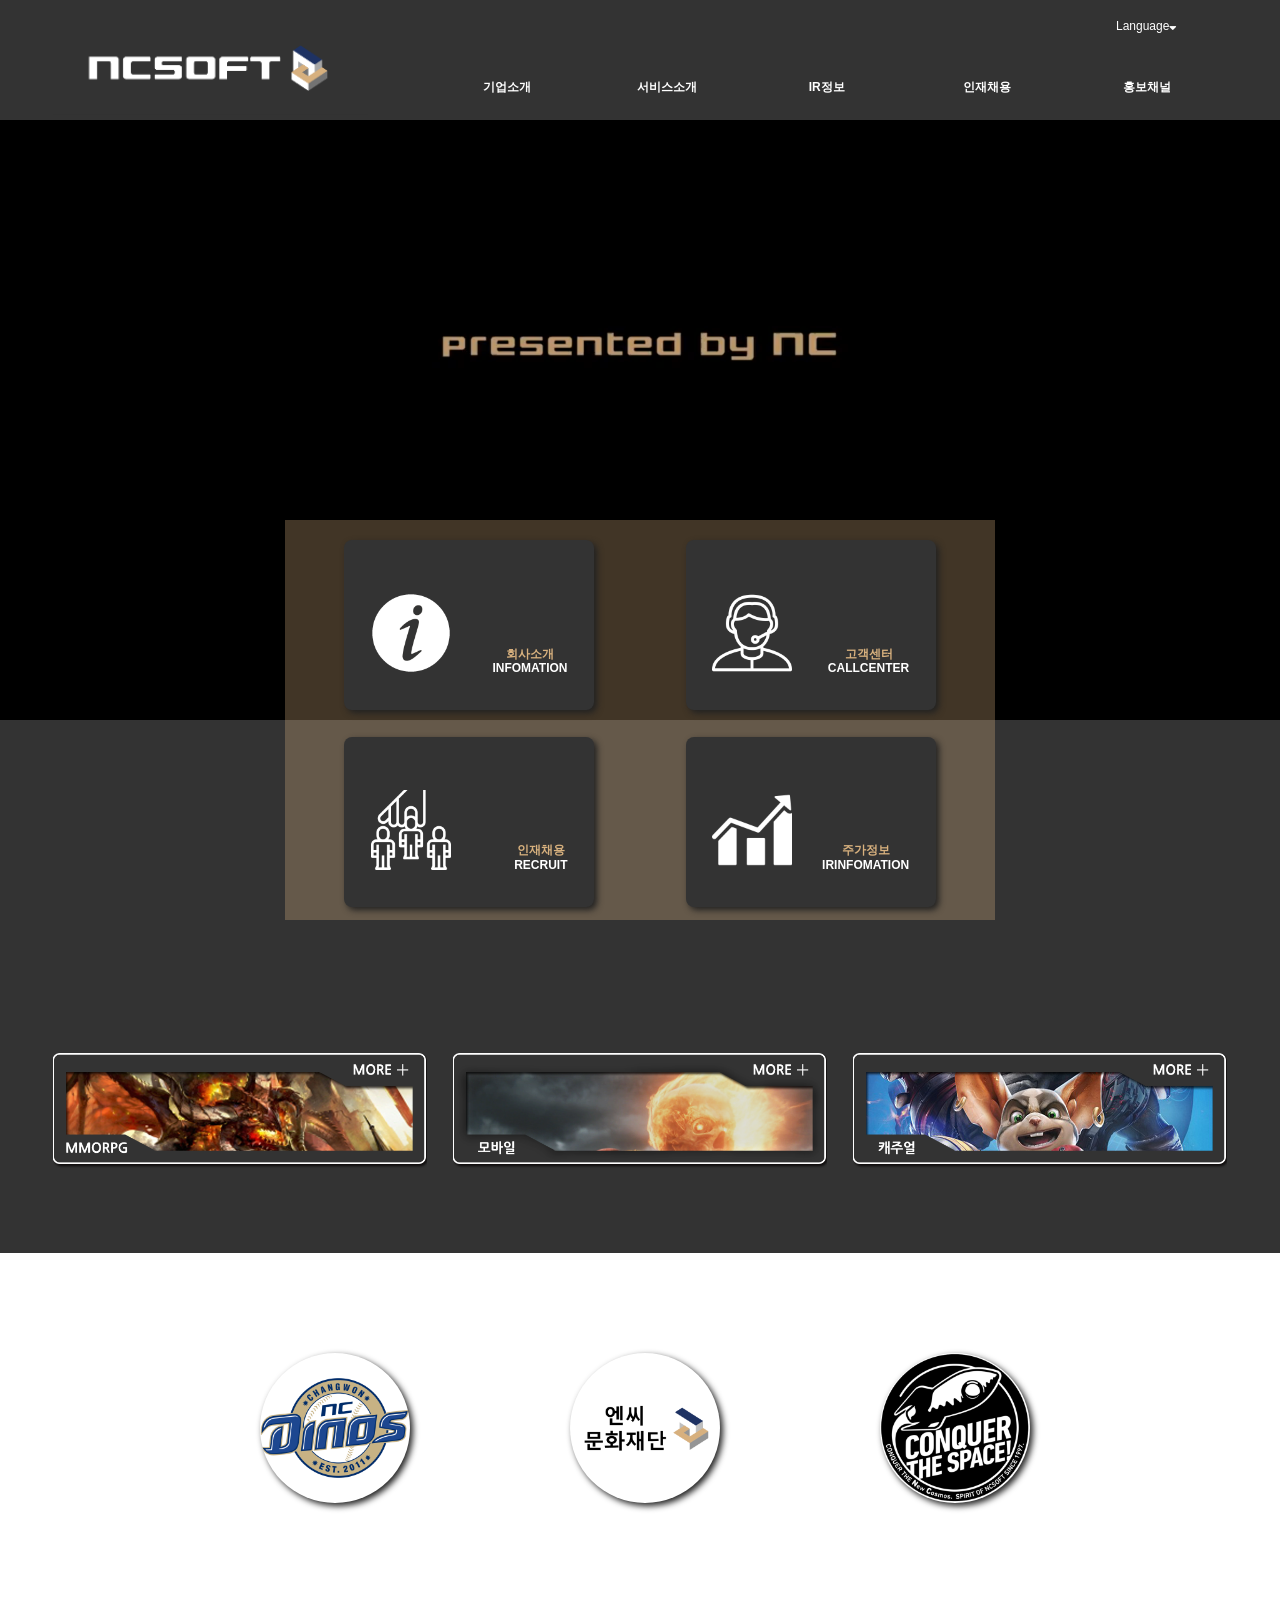
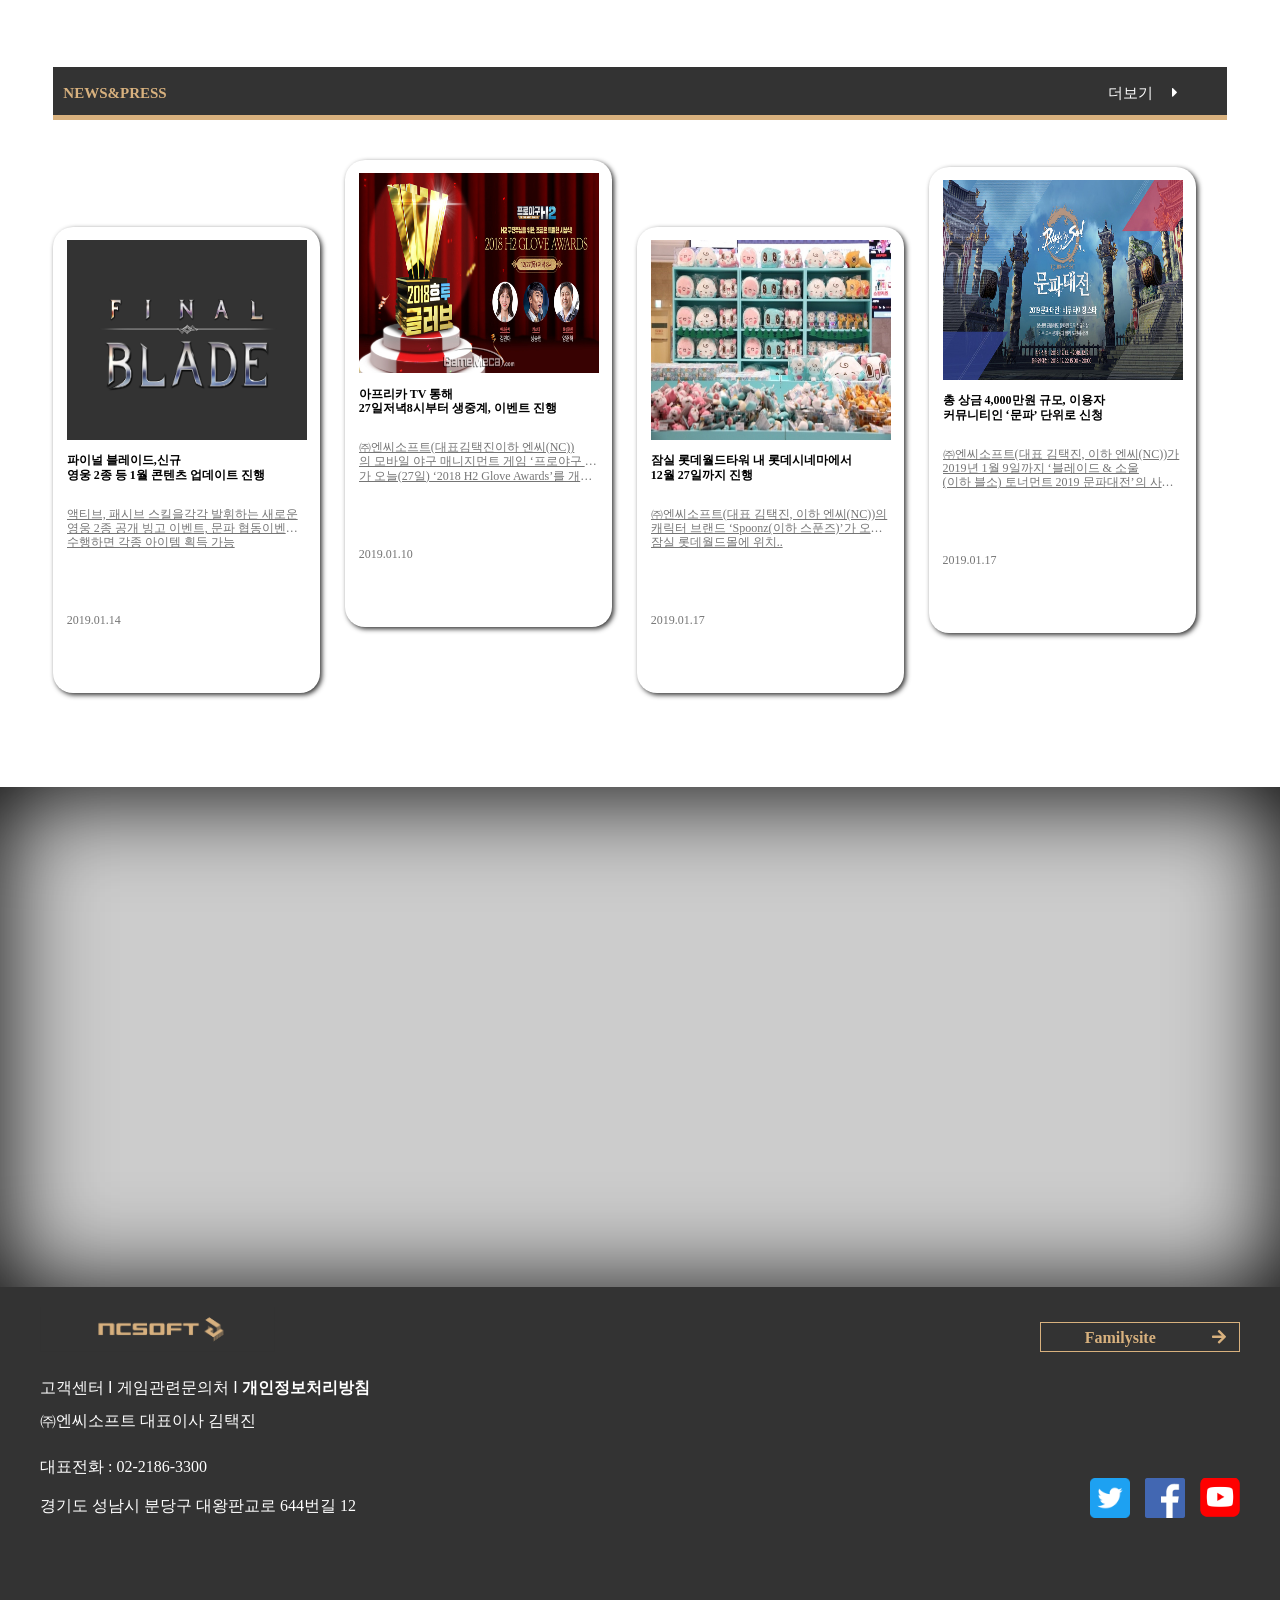
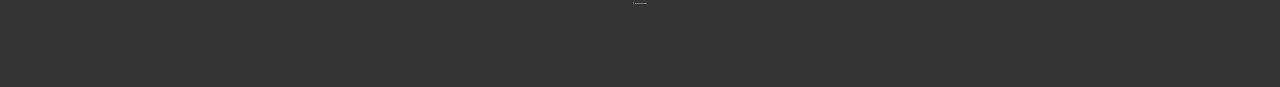
==== html/nc_main.html @ 4d439cd3 "2" ====
<!DOCTYPE html> 
<!-- nc_main.html -->  
<html lang="ko-KR">   
<head>
  <meta charset="UTF-8">
  <meta http-equiv="X-UA-Compatible" content="IE=edge" />
  <meta name="viewport" content="width=device-width,user-scalable=yes,initial-scale=1.0,maximum-cale3.0,minmum-scale=0.5">

<!-- normal -->
<link rel="stylesheet" href="../font/stylesheet.css" />
<link rel="stylesheet" href="../css/base/reset.css" />
<link rel="stylesheet" href="../css/base/common.css" />
<link rel="stylesheet" href="../css/src/nc_main.css" />
<link rel="stylesheet" href="https://use.fontawesome.com/releases/v5.6.3/css/all.css" integrity="sha384-UHRtZLI+pbxtHCWp1t77Bi1L4ZtiqrqD80Kn4Z8NTSRyMA2Fd33n5dQ8lWUE00s/" crossorigin="anonymous" />
 <!-- normal end-->
 
 <!-- link:touch (apple)-->
  <link rel="apple-touch-icon" href="../nc.png">
  <!-- link:favicon -->
  <link rel="shortcut icon" type="image/x-icon" href="../nc.png">

  <!--[if lte ie 9]>
      <srcipt src="../ie/html5shiv/dist/html5shiv.js"><srcipt>     
      <srcipt src="../ie/css3pie/PIE_IE9.js"><srcipt>
      <srcipt src="../ie/ie9.min.js"></srcipt>
      <srcipt src="../ie/respond/dest/respond.min.js"></srcipt>
      <link rel="stylesheet" href="../css/src/file name_forIE.css" />
    <![endif]-->  

    
    <title>NCsoft</title>
</head>
<body>
  <!-- layout -->

  <div id="wrap">

<!-- header============================================ -->
  <header id="headBox">
    <h1><a href="nc_main.html"><span class="nc_logo">ncsoft</span></a></h1>

    <nav class ="gnbBox">
      <h2 class="hidden">gnb영역</h2>
      <div class="language"><a href="#">language<i class="fas fa-sort-down"></i></a></div>
<!-- 수술중============================================= -->

    
        <button type="button" class="gnb_btn">
          <h3 class="hidden">navigation button</h3>
          <span class="bar_01"></span>
          <span class="bar_02"></span>
          <span class="bar_03"></span>
        </button>
      <!--======mobible gnb button====-->

<!-- 수술실============================================ -->
       
      <ul>
         <li class="main_gnb"><a href="nc_sub_info.html">기업소개</a>
            <ul class="sub sub_gnb_01">
              <li><a href="#">기업개요</a></li>
              <li><a href="#">기업문화</a></li>
              <li><a href="#">기업연혁</a></li>
              <li><a href="#">CEO메시지</a></li>
              <li><a href="#">RnD센터</a></li>
              <li><a href="#">견학신청</a></li>
              <li><a href="#">글로벌네트워크</a></li>
              <li><a href="#">CI소개</a></li>
              <li><a href="#">정보보호현황</a></li>
            </ul>
         </li>
         <li class="main_gnb"><a href="#">서비스소개</a>
            <ul class="sub sub_gnb_02">
              <li><a href="#">전체서비스</a></li>
              <li><a href="#">MMORPG</a></li>
              <li><a href="#">모바일</a></li>
              <li><a href="#">캐주얼</a></li>
            </ul>
         </li>
         <li class="main_gnb"><a href="#">ir정보</a>
            <ul class="sub sub_gnb_03">
              <li><a href="#">기업지배구조</a></li>
              <li><a href="#">공시정보</a></li>
              <li><a href="#">주가정보</a></li>
              <li><a href="#">IR자료실</a></li>
              <li><a href="#">재무정보</a></li>
              <li><a href="#">주주총회</a></li>
              <li><a href="#">공고</a></li>
            </ul>
         </li>
         <li class="main_gnb"><a href="#">인재채용</a>
            <ul class="sub sub_gnb_04">
              <li><a href="#">입사지원</a></li>
              <li><a href="#">인사제도</a></li>
              <li><a href="#">채용문의</a></li> 
              <li><a href="#">채용알림서비스</a></li>
            </ul>
         </li>
         <li class="main_gnb"><a href="nc_sub_news.html">홍보채널</a>
            <ul class="sub sub_gnb_05">
              <li><a href="#">보도자료</a></li>
              <li><a href="#">언론보도</a></li>
              <li><a href="#">미디어행사</a></li>
              
            </ul>
         </li> 
      </ul>
      
    </nav>
  </header> 
<!-- media================================================================ -->
  <div id="media">
    <h2 class="hidden">미디어 영역</h2>
    <video loop="loop" class="video_area" poster="../media/thumbnail.png" preload="" autoplay="autoplay">
      <source src="../media/Sequence_01.mp4" type="video/mp4" />
    </video>
         <span class="hidden">죄송합니다.IE 8 이하는 비디오가 나오지 않습니다. IE 버전을 업데이트 하시길 바랍니다.</span> 
    <div class="media_btn_box">
      <button type="button" class="media_next"><span class="hidden">다음 내용보기</span></button>
      <button type="button" class="media_prev"><span class="hidden">이전 내용보기</span></button>
    </div>
    <div class="media_indicator">
      <ul class="indi_wrap">
        <li class="indi_img_01"><span class="hidden">이미지_01</span></li>
        <li class="indi_img_02"><span class="hidden">이미지_02</span></li>
        <li class="indi_img_03"><span class="hidden">이미지_03</span></li><!--======인디케이터 들어갈 자리=========-->
      </ul>
    </div>
  </div>

  <!-- nav========================================================= -->
<div id="navBox">
    <h2 class="hidden">보조 네비게이션 navigation block</h2>
 <div id="nav_wrap">
  <div class="nav_control nav_Box_01">
    <h3 class="hidden">보조 nav 01</h3>
    <div class="link link_info"><a href="../html/nc_sub_info.html">
      <div class="link_text link_text_01">
        <p>회사소개</p>
        <p>infomation</p>
      </div>
      <div class="link_img link_img_info"><!-- img --></div>
    </a></div>
      
    <div class="link link_recruit"><a href="#">
      <div class="link_text link_text_02">
        <p>인재채용</p>
        <p>recruit</p>
      </div>
      <div class="link_img link_img_recruit"><!-- img --></div>
    </a></div>
  </div>
<!-- ================================================ -->
  <div class="nav_control nav_Box_02">
    <h3 class="hidden">보조 nav 02</h3>
    <div class="link link_cs"><a href="nc_sub_cs.html">
      <div class="link_text link_text_03">
        <p>고객센터</p>
        <p>callcenter</p>
      </div>
      <div class="link_img link_img_cs"><!-- img --></div>
    </a></div>
    <div class="link link_ir"><a href="#">
      <div class="link_text link_text_04">
        <p>주가정보</p>
        <p>irinfomation</p>
      </div>
      <div class="link_img link_img_ir"><!-- img --></div>
    </a></div>
  </div>
  </div>
  </div>

  <!-- section===================================== -->
  <section id="serviceBox">
    <h2 class="hidden">서비스소개</h2>
    <div class="service_wrap">
      <ul>
        <li class="service service_mmorpg"><a href="#"></a></li>
        <li class="service service_mob"><a href="#"></a></li>
        <li class="service service_casual"><a href="#"></a></li>
      </ul>
    </div>

    
  </section>
<!-- ================================================================= -->
  <section id="sectionBox">
    <h2 class="hidden">광고영역</h2>

    <div class="section_banner_wrap">       
    <div class="section_btn_box">
      <button type="button" class="section_btn section_next"></button>
      <button type="button" class="section_btn section_prev"></button>
    </div>
    <ul class="banner_action">
      <li class ="section_banner section_banner_01"><a href="http://www.ncdinos.com/main/index"><span class="hidden">nc다이노스야구단</span></a></li>
      <li class ="section_banner section_banner_02"><a href="https://www.ncfoundation.or.kr/"><span class="hidden">nc문화재단</span></a></li>
      <li class ="section_banner section_banner_03"><a href="http://blog.ncsoft.com/"><span class="hidden">nc블로그</span></a></li>
      <!-- ==============원형 배너 -->
    </ul>
 
  </div>
  </section>
  <!-- article====================================== -->
  <article id="articleBox">
    <h2 class="hidden">news영역</h2>
    <div class="news_cap">
    <div class="articleBox_title">news<span class="no_read" aria-hidden="true">&amp;</span>press</div>
    <div class="more_link"><a href="#"><p>더보기 <i class="fas fa-caret-right"></i></p></a></div>
    </div>
<!-- card================================================== -->
<div class="card_wrap">
    <div class="card news_card_01">
      <div class="news_img news_img_01">
        <a href="#"><img src="../img/main/blade.png" alt="이미지" /></a></div><!-- 이미지삽입 -->
      <div class="news_text">
        <a href="#"><p>파이널 블레이드,신규<br />영웅 2종 등 1월 콘텐츠 업데이트 진행</p><!-- news title -->
        <p>액티브, 패시브 스킬을각각 발휘하는 새로운<br />영웅 2종 공개
       빙고 이벤트, 문파 협동이벤트 등을<br />수행하면 각종 아이템 획득 가능</p><!-- news content -->
        <p class="date_color">2019.01.14</p></a><!-- date -->
      </div>
    </div>
    
    <div class="card news_card_02">
      <div class="news_img news_img_02">
        <a href="#"><img src="../img/main/bass.jpg" alt="이미지" /></a></div><!-- 이미지삽입 -->
      <div class="news_text">
        <a href="#"><p>아프리카 TV 통해 <br />27일저녁8시부터 생중계, 이벤트 진행</p><!-- news title -->
        <p>㈜엔씨소프트(대표김택진이하 엔씨(NC))<br />의 모바일 야구 매니지먼트 게임 
 ‘프로야구 H2’<br />가 오늘(27일) ‘2018 H2 Glove Awards’를 개최한다.</p><!-- news content -->
        <p>2019.01.10</p></a><!-- date -->
      </div>
    </div>

    <div class="card news_card_03">
      <div class="news_img news_img_03">
        <a href="#"><img src="../img/main/spoonz.jpg" alt="이미지" /></a></div><!-- 이미지삽입 -->
      <div class="news_text">
        <a href="#"><p>잠실 롯데월드타워 내 롯데시네마에서<br />12월 27일까지 진행</p><!-- news title -->
        <p>㈜엔씨소프트(대표 김택진, 이하 엔씨(NC))의<br /> 캐릭터 브랜드 
‘Spoonz(이하 스푼즈)’가 오늘(21일)부터 27일까지<br /> 잠실 롯데월드몰에 위치..</p><!-- news content -->
        <p>2019.01.17</p></a><!-- date -->
      </div>
    </div>
    
    <div class="card news_card_04">
      <div class="news_img news_img_04">
        <a href="#"><img src="../img/main/moon.jpg" alt="이미지" /></a></div><!-- 이미지삽입 -->
      <div class="news_text">
        <a href="#"><p>총 상금 4,000만원 규모, 이용자 <br />커뮤니티인 ‘문파’ 단위로 신청</p><!-- news title --><p>㈜엔씨소프트(대표 김택진, 이하 엔씨(NC))가<br /> 2019년 1월 9일까지 ‘블레이드 & 소울<br />(이하 블소) 토너먼트 2019 문파대전’의 사슬군도 종목..</p><!-- news content -->
        <p>2019.01.17</p></a><!-- date -->
      </div>
    </div>
  </div>  
    

 </article>
<!-- etcarea=============================== -->

<article id="article_02">
  <h2 class="hidden">디자인 이미지</h2>
<div class="bg_fixed"></div>
</article>


<!-- btn======================================== -->
    <div id="bring_btn">
      <a href="#wrap">
        <i class="fas fa-angle-up"></i>
        <p>TOP</p>
      </a>
    </div>
  <!-- footer================================== -->
  <footer id="footBox">
   <h2 class="hidden">footer영역</h2>
    <div id="footerWrap">
      <div class="family_site">familysite<div class="family_btn"><i class="fas fa-arrow-right"></i></div></div>
      <div class="footer_logo"><a href="nc_main.html"></a><span class="hidden">logo</span></div> 
        
      <div class="footer_info">
          <p><a href="#">고객센터</a>
          <a href="#">게임관련문의처</a>
          <strong><a href="#">개인정보처리방침</a></strong></p>
          <p>㈜엔씨소프트 대표이사 김택진<p>
          <p>대표전화 : 02-2186-3300<p>
          <address>경기도 성남시 분당구 대왕판교로 644번길 12</address> 
       </div>

      <div class="sns_link">
        <ul>
          <li><a href="#"><span class="hidden">twitter</span></a></li>
          <li><a href="#"><span class="hidden">facebook</span></a></li>
          <li><a href="#"><span class="hidden">youtube</span></a></li>
        </ul>
      </div>

    <div class="copy_box">© TAECO Corp.</div>
    </div>
   </footer>

  </div>  
  <!-- wrap end -->

 
  <!-- script(jQuery) -->
  <script src="../js/base/jquery-3.3.1.min.js"></script>
  <script src="../js/base/jquery-ui.min.js"></script>
  <script src="../js/src/nc_main.js"></script>
  <script src="../js/src/nc_main/nc_mobile.js"></script>
</body>
</html>
---- font/stylesheet.css ----
@font-face {
    font-family: 'NanumGothic';
    src: url('hinted-NanumGothic.eot');
    src: url('hinted-NanumGothic.eot?#iefix') format('embedded-opentype'),
        url('hinted-NanumGothic.woff2') format('woff2'),
        url('hinted-NanumGothic.woff') format('woff'),
        url('hinted-NanumGothic.ttf') format('truetype'),
        url('hinted-NanumGothic.svg#NanumGothic') format('svg');
    font-weight: normal;
    font-style: normal;
}

@font-face {
    font-family: 'NanumGothic';
    src: url('hinted-NanumGothicBold.eot');
    src: url('hinted-NanumGothicBold.eot?#iefix') format('embedded-opentype'),
        url('hinted-NanumGothicBold.woff2') format('woff2'),
        url('hinted-NanumGothicBold.woff') format('woff'),
        url('hinted-NanumGothicBold.ttf') format('truetype'),
        url('hinted-NanumGothicBold.svg#NanumGothicBold') format('svg');
    font-weight: bold;
    font-style: normal;
}

@font-face {
    font-family: 'NanumGothic';/* ExtraBold*/
    src: url('hinted-NanumGothicExtraBold.eot');
    src: url('hinted-NanumGothicExtraBold.eot?#iefix') format('embedded-opentype'),
         url('hinted-NanumGothicExtraBold.woff2') format('woff2'),
         url('hinted-NanumGothicExtraBold.woff') format('woff'),
         url('hinted-NanumGothicExtraBold.ttf') format('truetype'),
         url('hinted-NanumGothicExtraBold.svg#NanumGothicExtraBold') format('svg');
    font-weight: 800;
    font-style: normal;
}
---- css/base/common.css ----
/* common.css */
@charset "UTF-8";

.hidden_wrap a,.hidden_wrap button{display: block; width: 100%; height: 100%;}

.hidden, 
.hidden_wrap a>span,
.hidden_wrap button>span{display: block; width: 0; height: 0; overflow: hidden;position:relative; z-index: -100;}

.clearfix:after,
.clearfix::after{content:" "; display: block;width:0; height:0; clear: both;}

.container {margin: auto; padding:0 0.625rem; box-sizing: border-box;
            width: auto; max-width: 60rem ; height: auto;}
.container_wrap{margin: auto;padding:0 0.625rem;box-sizing: border-box;
              width: auto; max-width: auto; height: auto;}            
#wrap{margin:0 auto;}
---- css/src/nc_main.css ----
@charset "UTF-8";
/* nc_main.css */

@import url("./layout/nc_main_common.css");
@import url("./layout/nc_main_mobile.css");
@import url("./layout/nc_main_tablet.css");
@import url("./layout/nc_main_labtop.css");
@import url("./layout/nc_main_pcfull.css");
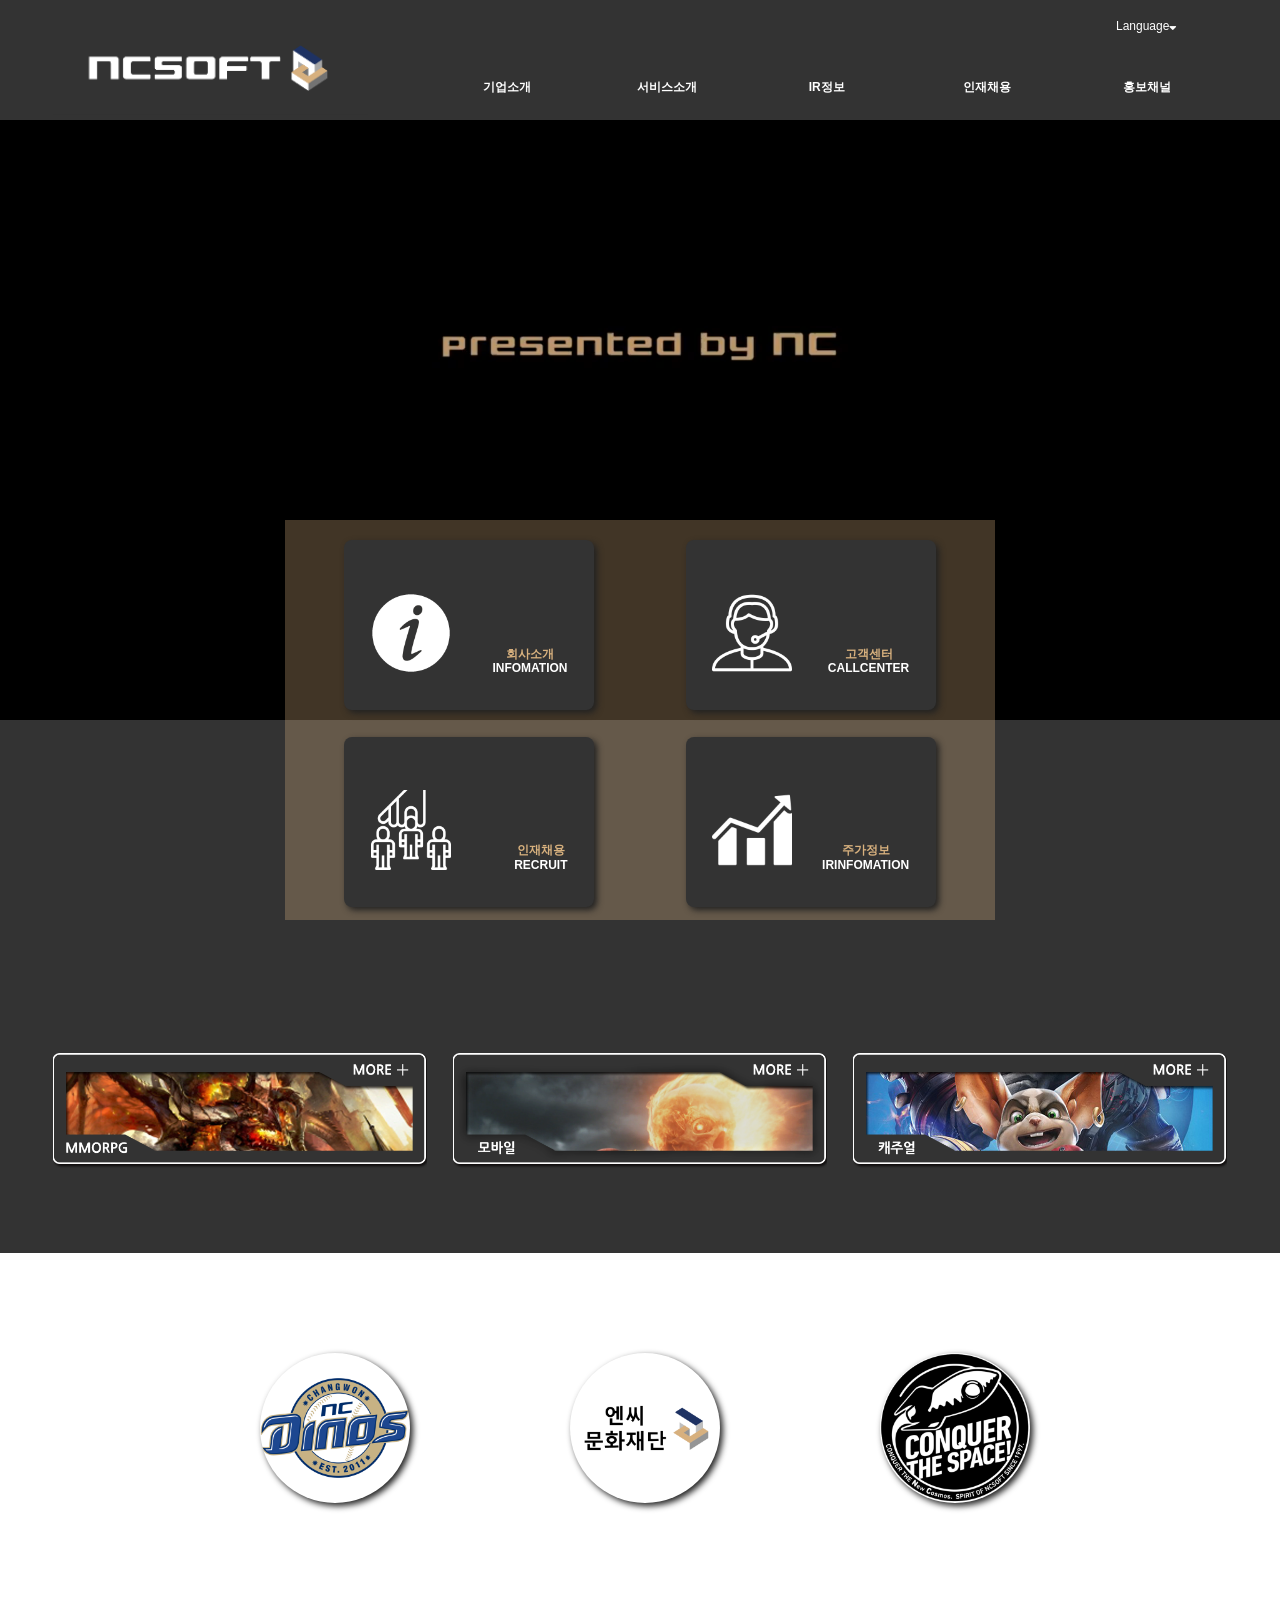
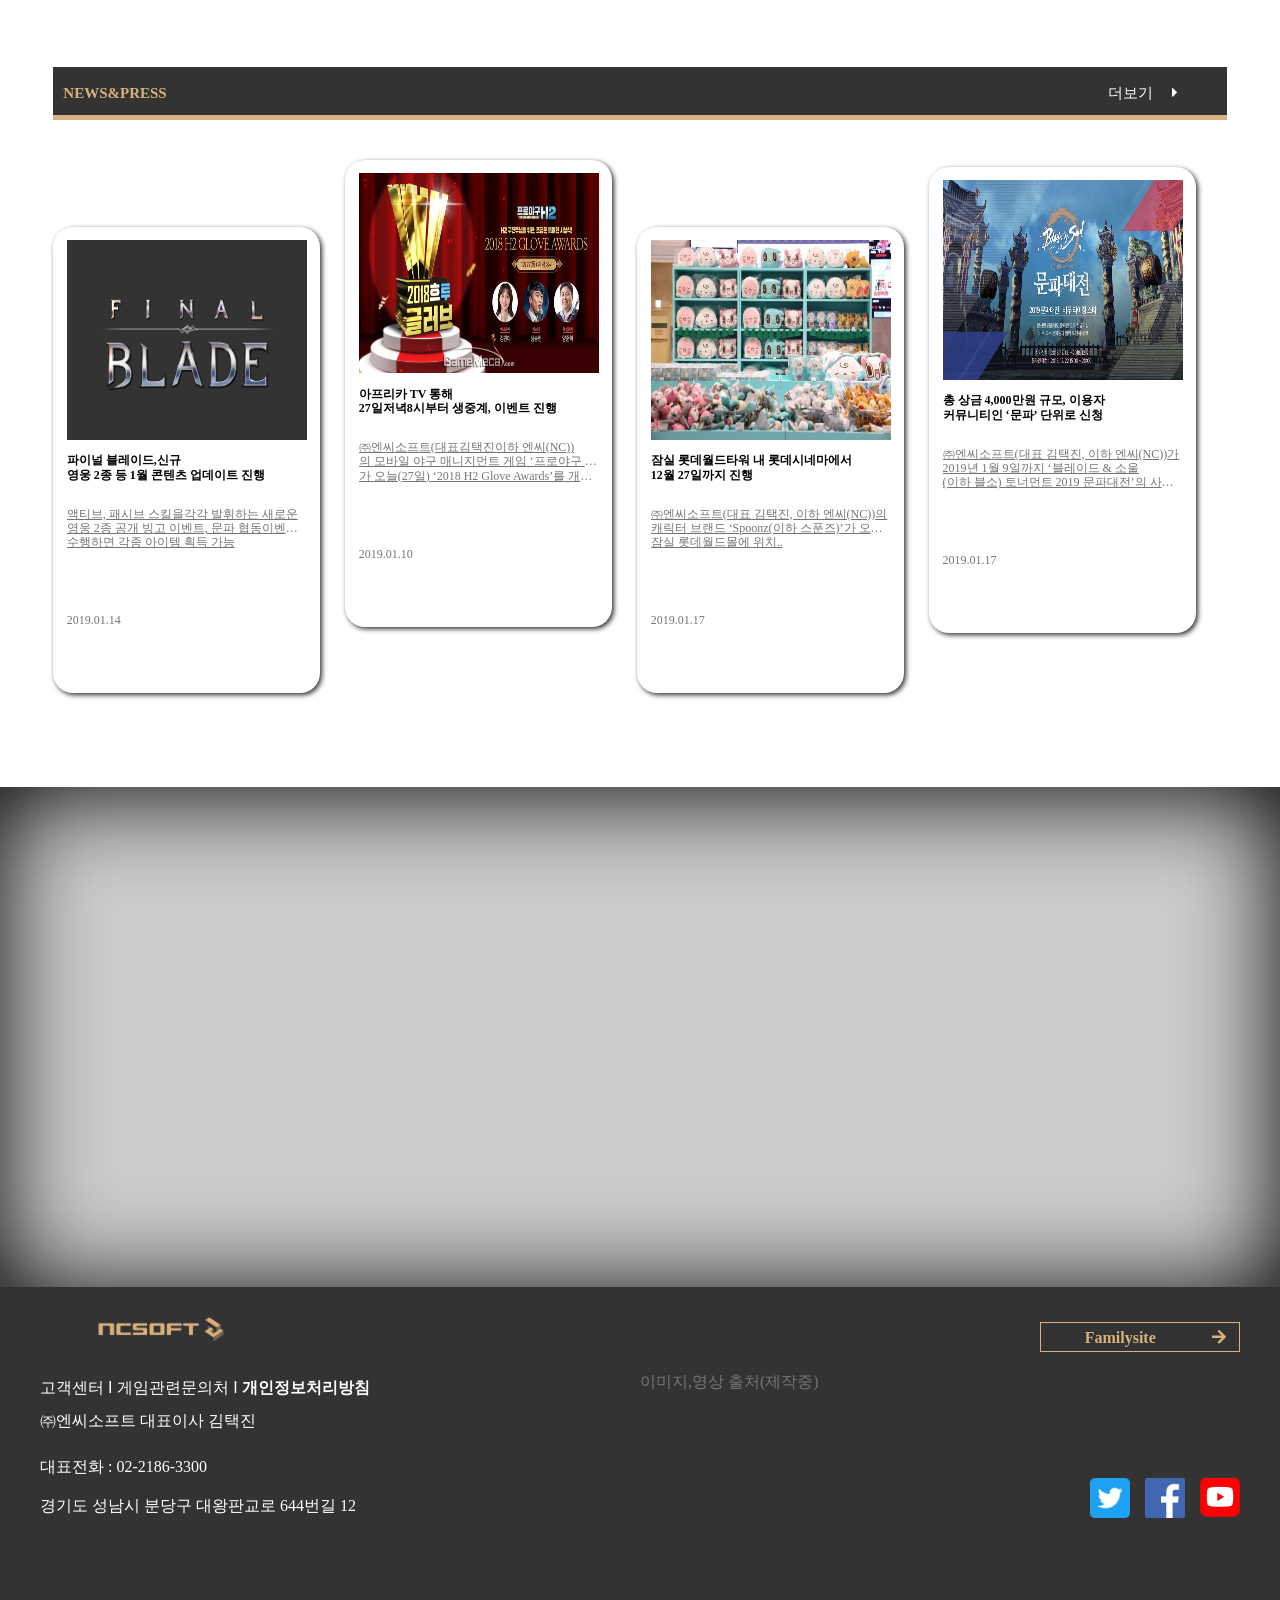
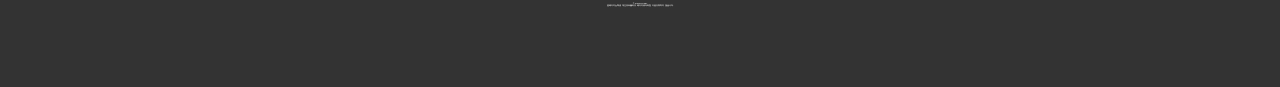
==== commit 354c729b: "4" ====
--- a/html/nc_main.html
+++ b/html/nc_main.html
@@ -295,7 +295,9 @@
         </ul>
       </div>
 
-    <div class="copy_box">© TAECO Corp.</div>
+  
+   <div class="copy_box">© TAECO Corp.<br />본페이지는 학생 개인 포트폴리오 페이지로 어떠한 이윤도 취하지 않습니다.</div>
+   <div class="nc_source"><a href="#">이미지,영상 출처(제작중)</a></div>
     </div>
    </footer>
 
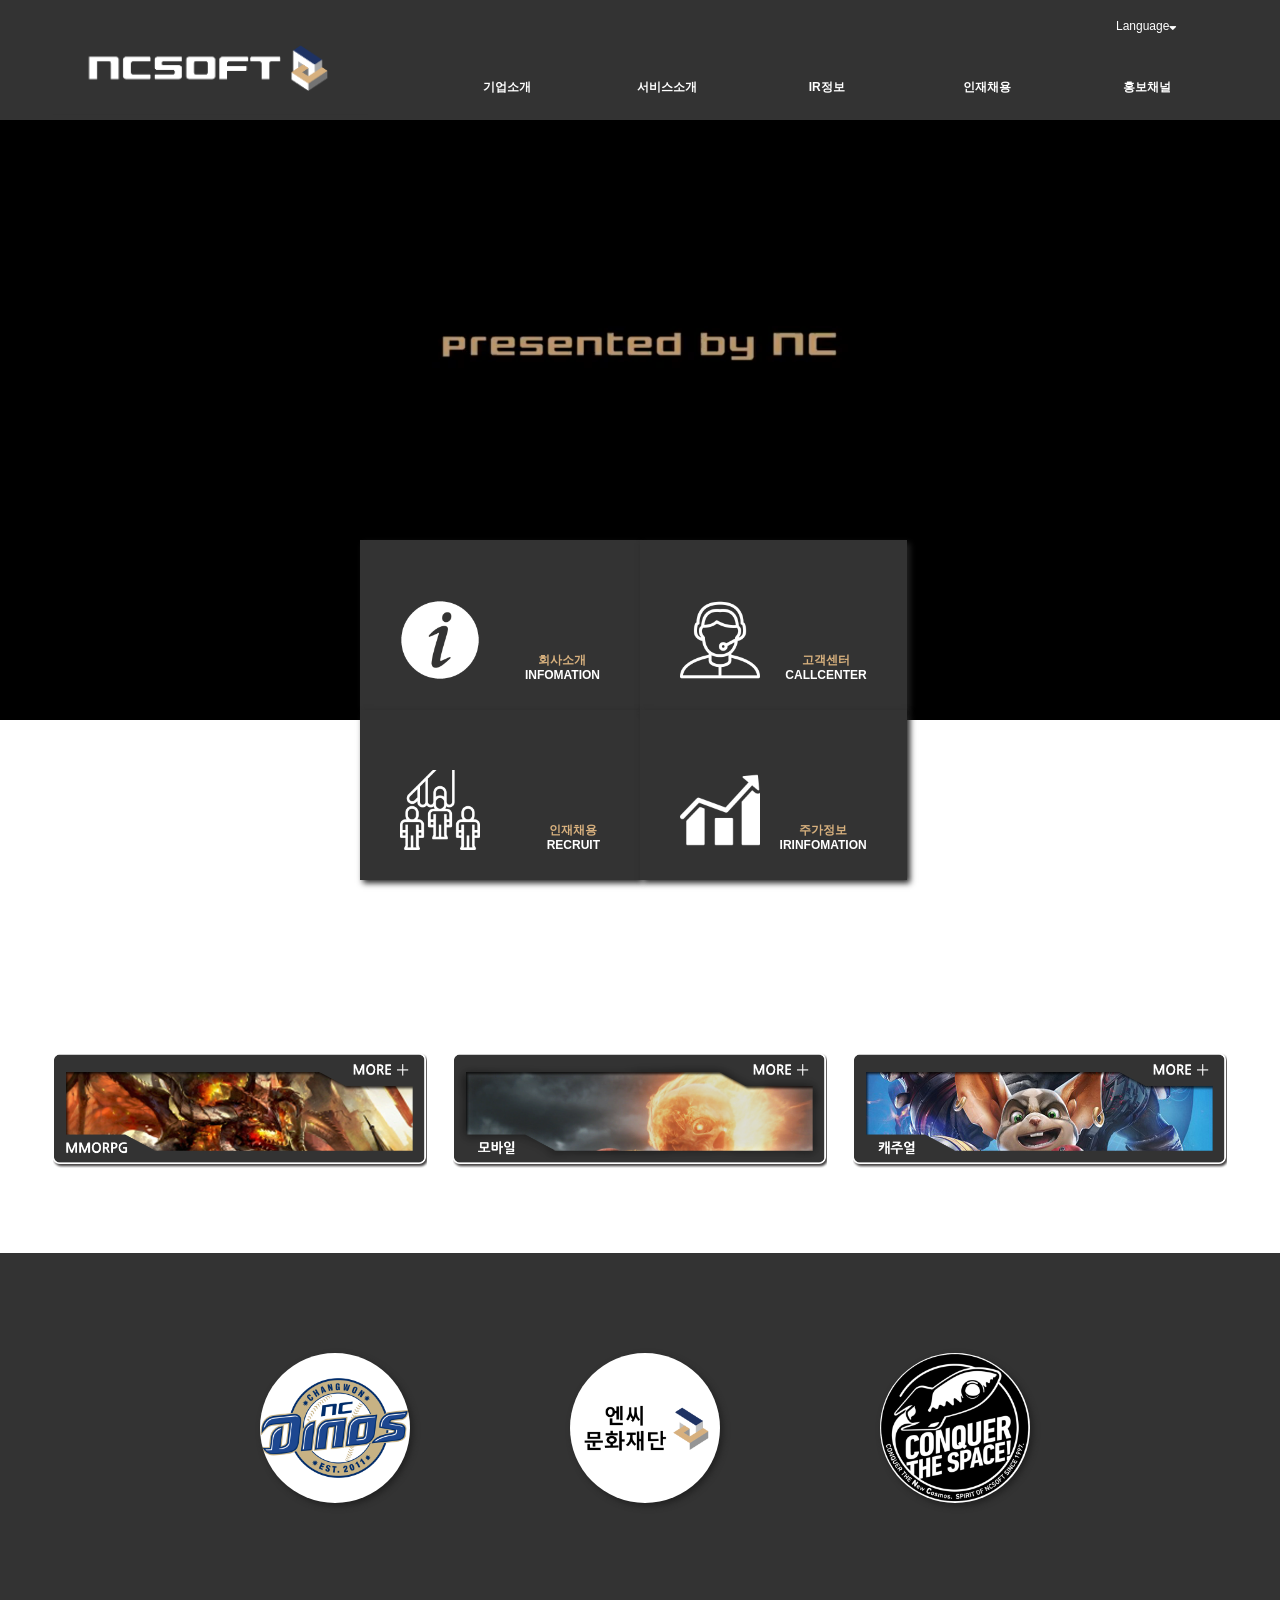
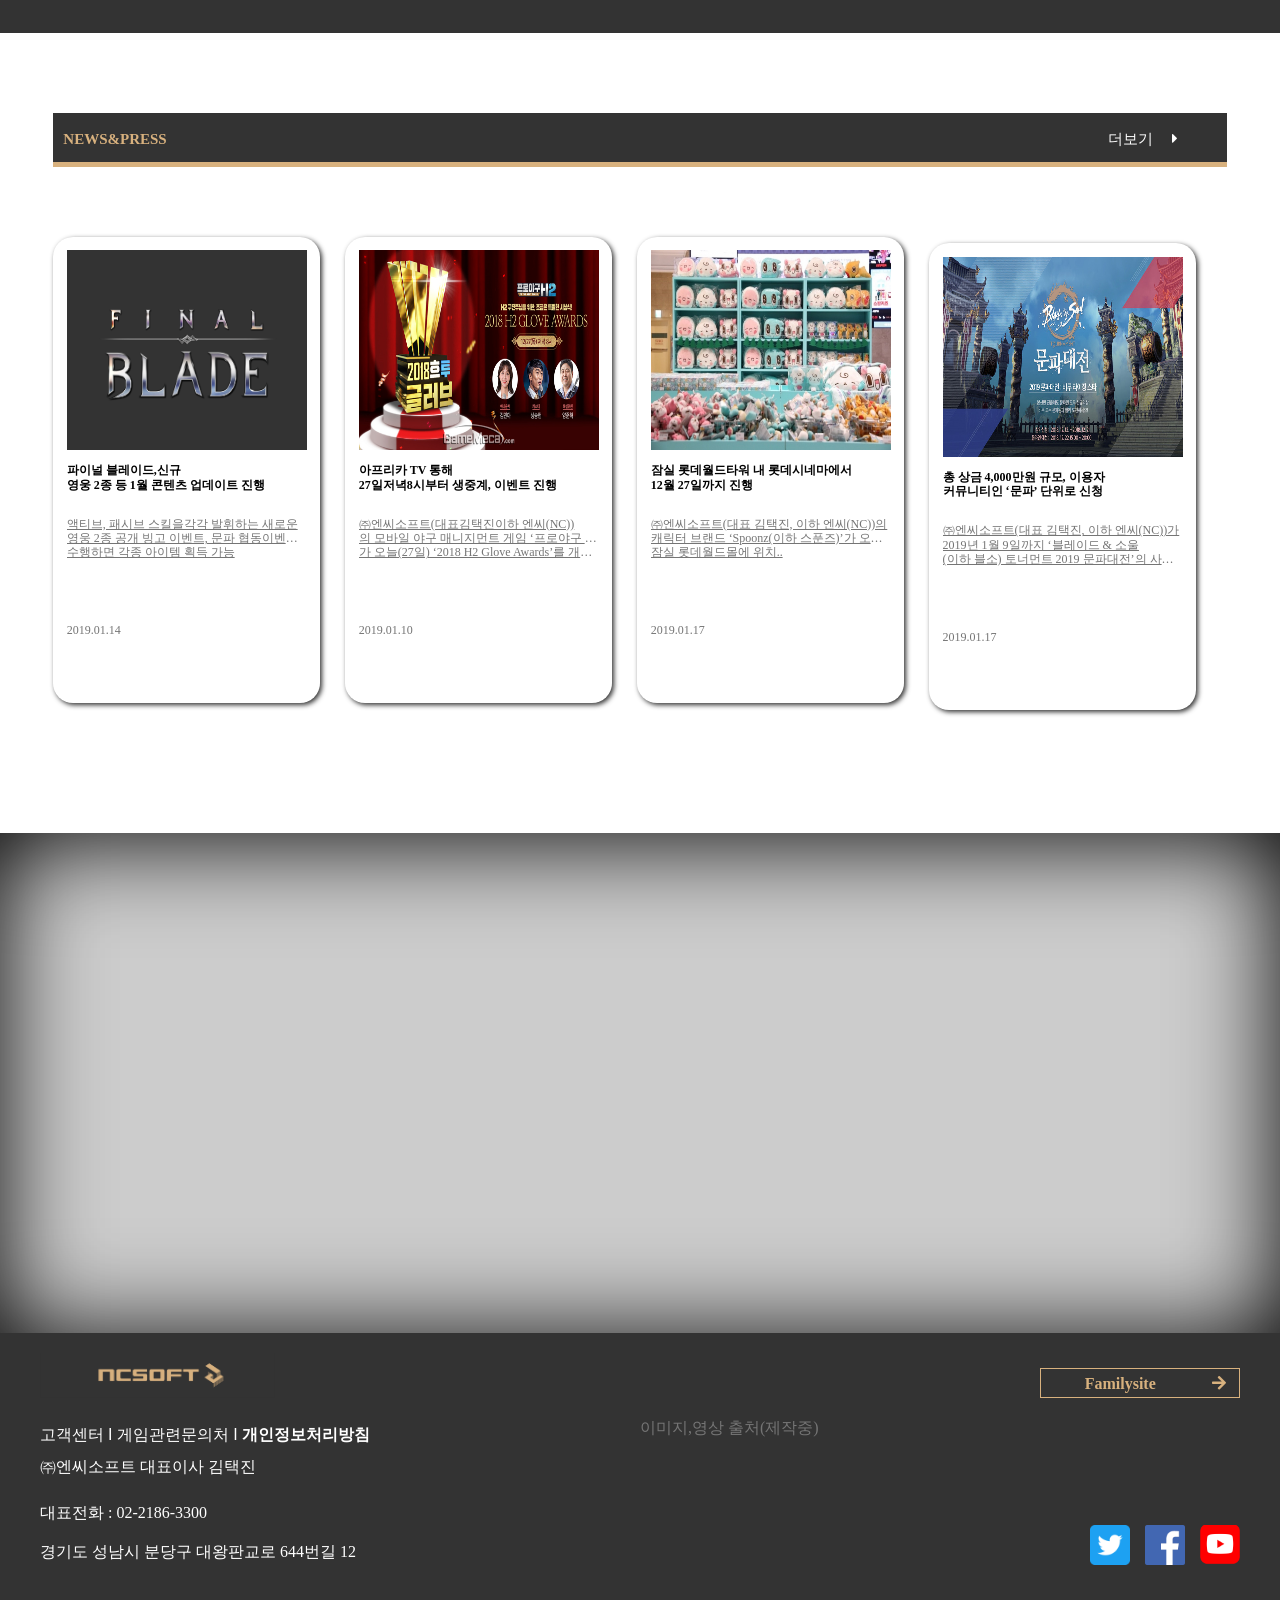
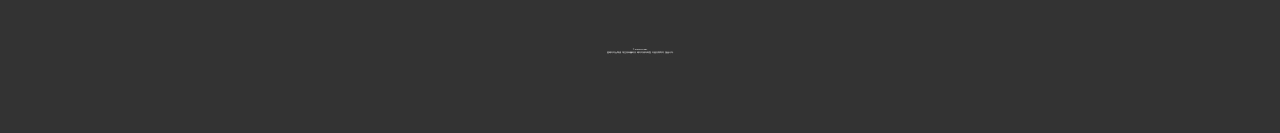
==== commit 84d70fd5: "333" ====
--- a/html/nc_main.html
+++ b/html/nc_main.html
@@ -5,7 +5,7 @@
   <meta charset="UTF-8">
   <meta http-equiv="X-UA-Compatible" content="IE=edge" />
   <meta name="viewport" content="width=device-width,user-scalable=yes,initial-scale=1.0,maximum-cale3.0,minmum-scale=0.5">
-
+ 
 <!-- normal -->
 <link rel="stylesheet" href="../font/stylesheet.css" />
 <link rel="stylesheet" href="../css/base/reset.css" />
@@ -295,9 +295,9 @@
         </ul>
       </div>
 
-  
-   <div class="copy_box">© TAECO Corp.<br />본페이지는 학생 개인 포트폴리오 페이지로 어떠한 이윤도 취하지 않습니다.</div>
+    <div class="copy_box">© TAECO Corp.<br />본페이지는 학생 개인 포트폴리오 페이지로 어떠한 이윤도 취하지 않습니다.</div>
    <div class="nc_source"><a href="#">이미지,영상 출처(제작중)</a></div>
+    
     </div>
    </footer>
 
@@ -310,5 +310,8 @@
   <script src="../js/base/jquery-ui.min.js"></script>
   <script src="../js/src/nc_main.js"></script>
   <script src="../js/src/nc_main/nc_mobile.js"></script>
+  <script src="../js/src/nc_main/nc_tablet.js"></script>
+  <script src="../js/src/nc_main/nc_labtop.js"></script>
+  <script src="../js/src/nc_main/nc_pcfull.js"></script>
 </body>
 </html>
